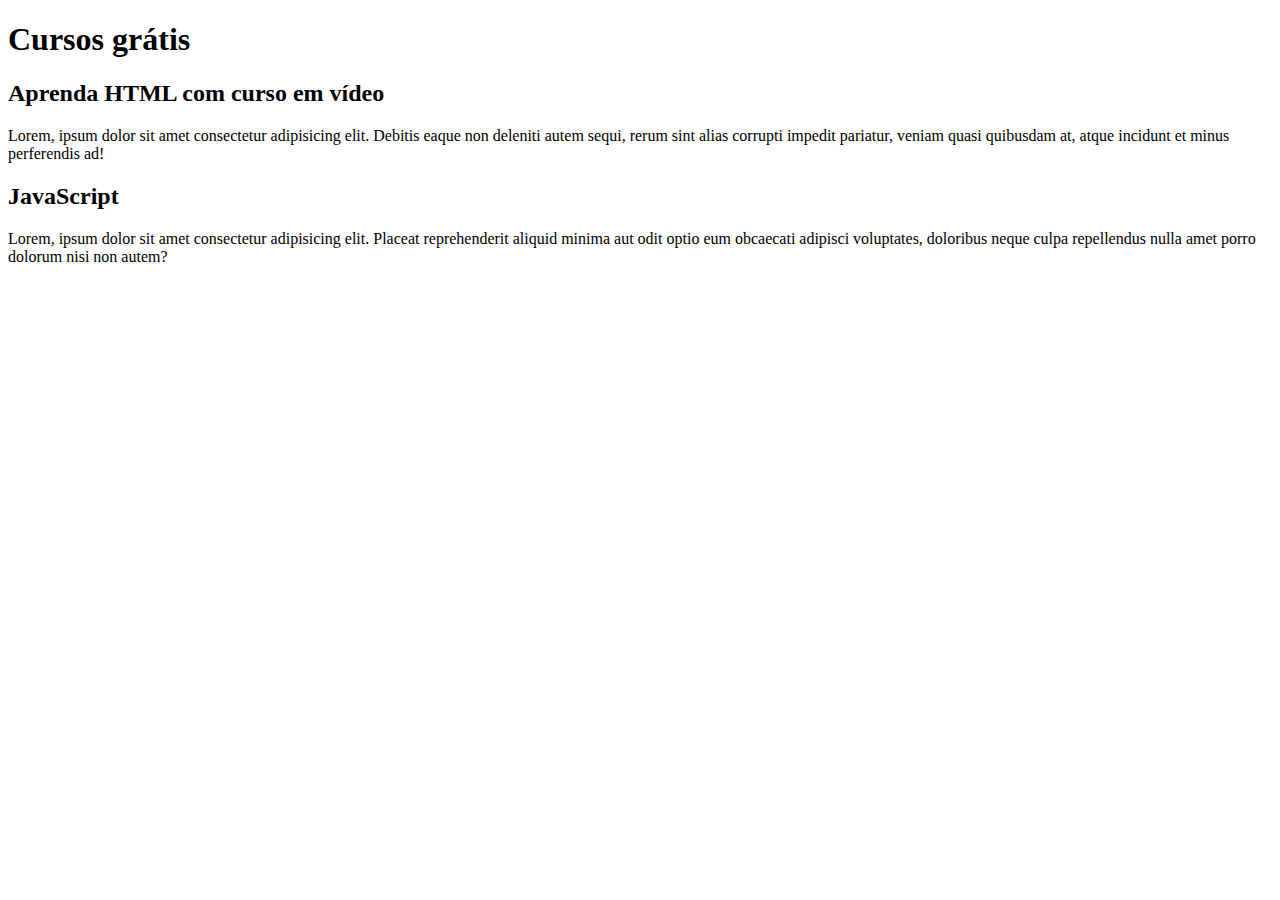
==== index.html @ 6a87cdd6 "Update index.html" ====
<!DOCTYPE html>
<html lang="pt-br">
<head>
    <meta charset="UTF-8">
    <meta name="viewport" content="width=device-width, initial-scale=1.0">
    <title>Meu site</title>
</head>
<body>
    <main></main>
    <header>
        <h1>Cursos grátis</h1>
    </header>
    <article>
        <h2>Aprenda HTML com curso em vídeo</h2>
        <p>Lorem, ipsum dolor sit amet consectetur adipisicing elit. Debitis eaque non deleniti autem sequi, rerum sint alias corrupti impedit pariatur, veniam quasi quibusdam at, atque incidunt et minus perferendis ad!</p>
    </article>
    <article>
        <h2>JavaScript</h2>
        <p>Lorem, ipsum dolor sit amet consectetur adipisicing elit. Placeat reprehenderit aliquid minima aut odit optio eum obcaecati adipisci voluptates, doloribus neque culpa repellendus nulla amet porro dolorum nisi non autem?</p>
    </article>
    
</body>
</html>
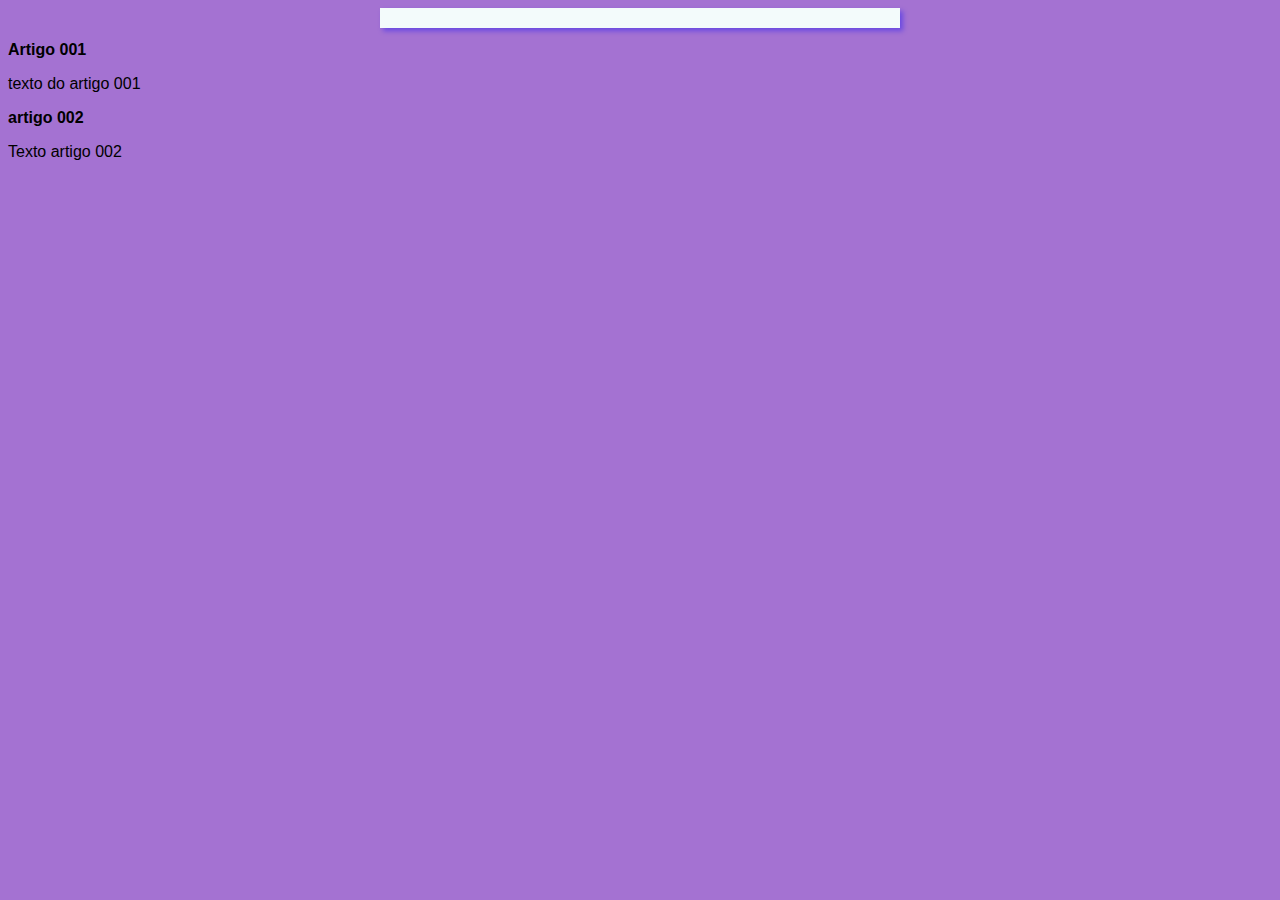
==== commit 458d8679: "Update index.html" ====
--- a/index.html
+++ b/index.html
@@ -3,20 +3,21 @@
 <head>
     <meta charset="UTF-8">
     <meta name="viewport" content="width=device-width, initial-scale=1.0">
-    <title>Meu site</title>
+    <title>Meu primeiro site</title>
+    <link rel="stylesheet" href="estilos/style.css">
 </head>
 <body>
     <main></main>
     <header>
-        <h1>Cursos grátis</h1>
+        <h1></h1>
     </header>
     <article>
-        <h2>Aprenda HTML com curso em vídeo</h2>
-        <p>Lorem, ipsum dolor sit amet consectetur adipisicing elit. Debitis eaque non deleniti autem sequi, rerum sint alias corrupti impedit pariatur, veniam quasi quibusdam at, atque incidunt et minus perferendis ad!</p>
+        <h2>Artigo 001</h2>
+        <p>texto do artigo 001</p>
     </article>
     <article>
-        <h2>JavaScript</h2>
-        <p>Lorem, ipsum dolor sit amet consectetur adipisicing elit. Placeat reprehenderit aliquid minima aut odit optio eum obcaecati adipisci voluptates, doloribus neque culpa repellendus nulla amet porro dolorum nisi non autem?</p>
+        <h2>artigo 002</h2>
+        <p>Texto artigo 002</p>
     </article>
     
 </body>
--- a/estilos/style.css
+++ b/estilos/style.css
@@ -0,0 +1,16 @@
+* {
+    font-family: Arial, Helvetica, sans-serif;
+    font-size: 16px;
+}
+
+body{
+    background-color: rgb(164, 114, 210);
+}
+
+main {
+    background-color: rgb(243, 251, 251);
+    width: 500px; /*largura*/
+    margin: auto;
+    padding: 10px;
+    box-shadow: 3px 3px 5px rgba(0, 0, 255, 0.366);
+}
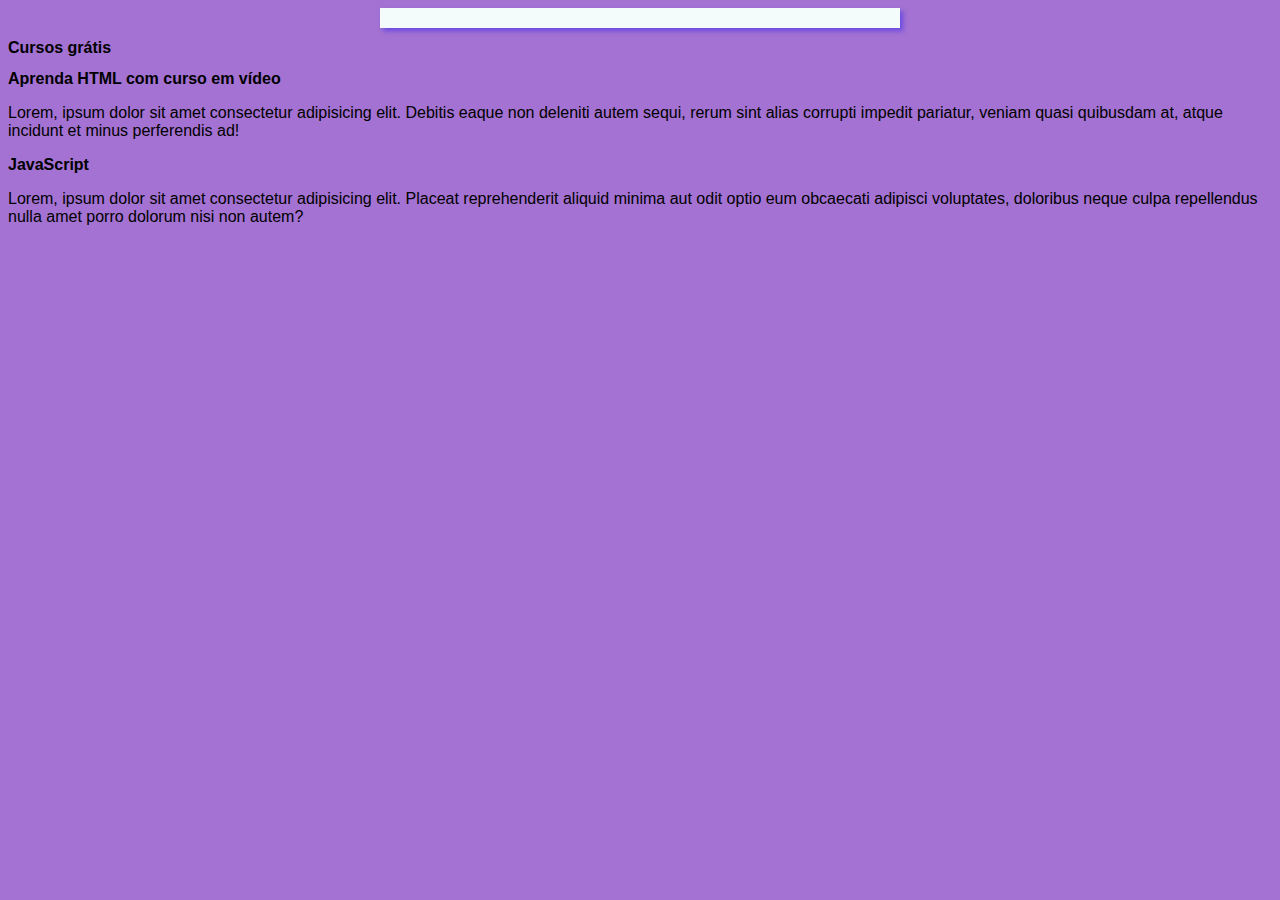
==== commit a8b2d1f1: "Merge branch 'desing'" ====
--- a/index.html
+++ b/index.html
@@ -9,15 +9,15 @@
 <body>
     <main></main>
     <header>
-        <h1></h1>
+        <h1>Cursos grátis</h1>
     </header>
     <article>
-        <h2>Artigo 001</h2>
-        <p>texto do artigo 001</p>
+        <h2>Aprenda HTML com curso em vídeo</h2>
+        <p>Lorem, ipsum dolor sit amet consectetur adipisicing elit. Debitis eaque non deleniti autem sequi, rerum sint alias corrupti impedit pariatur, veniam quasi quibusdam at, atque incidunt et minus perferendis ad!</p>
     </article>
     <article>
-        <h2>artigo 002</h2>
-        <p>Texto artigo 002</p>
+        <h2>JavaScript</h2>
+        <p>Lorem, ipsum dolor sit amet consectetur adipisicing elit. Placeat reprehenderit aliquid minima aut odit optio eum obcaecati adipisci voluptates, doloribus neque culpa repellendus nulla amet porro dolorum nisi non autem?</p>
     </article>
     
 </body>
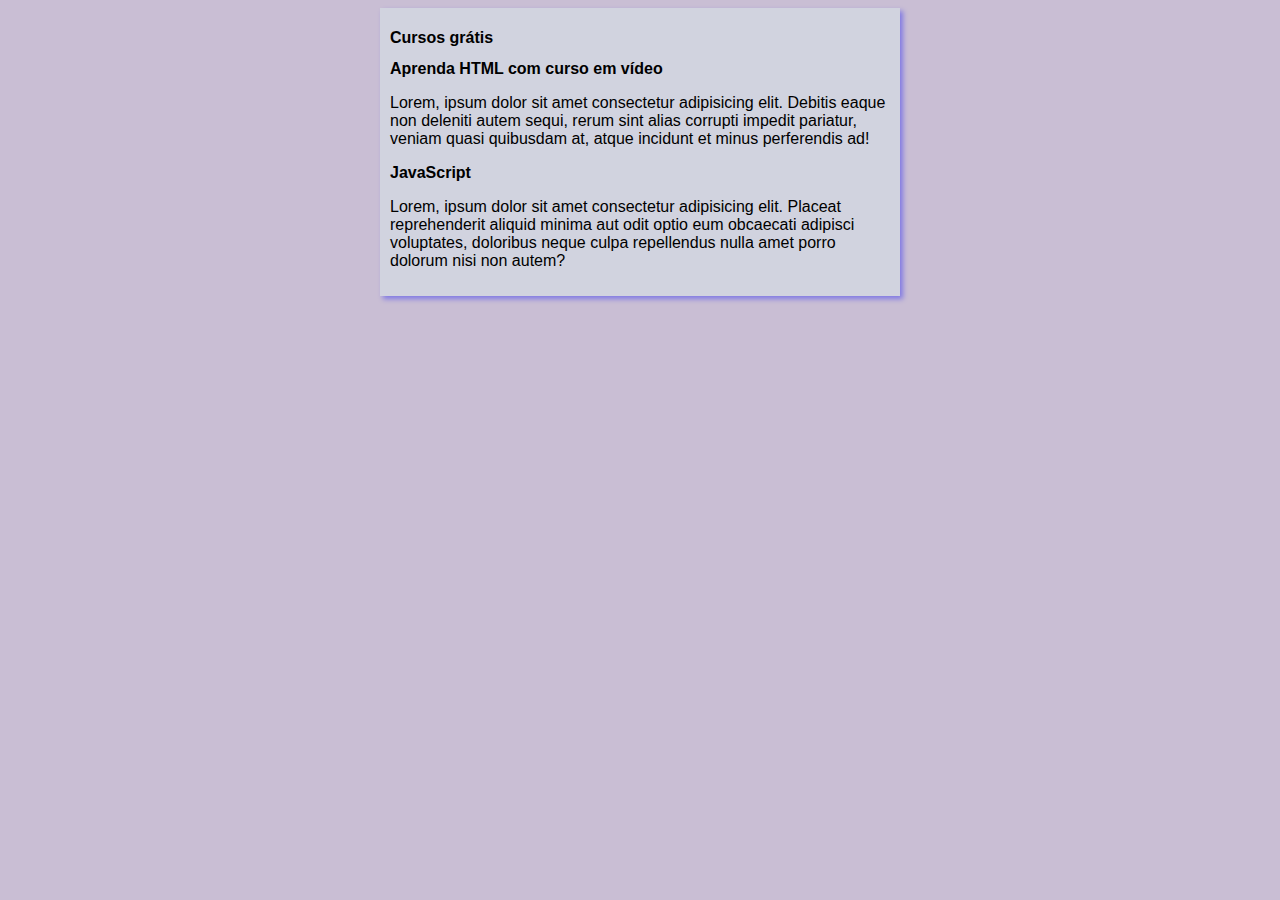
==== commit 9bbe80f7: "alteração no main" ====
--- a/index.html
+++ b/index.html
@@ -7,18 +7,18 @@
     <link rel="stylesheet" href="estilos/style.css">
 </head>
 <body>
-    <main></main>
-    <header>
-        <h1>Cursos grátis</h1>
-    </header>
-    <article>
-        <h2>Aprenda HTML com curso em vídeo</h2>
-        <p>Lorem, ipsum dolor sit amet consectetur adipisicing elit. Debitis eaque non deleniti autem sequi, rerum sint alias corrupti impedit pariatur, veniam quasi quibusdam at, atque incidunt et minus perferendis ad!</p>
-    </article>
-    <article>
-        <h2>JavaScript</h2>
-        <p>Lorem, ipsum dolor sit amet consectetur adipisicing elit. Placeat reprehenderit aliquid minima aut odit optio eum obcaecati adipisci voluptates, doloribus neque culpa repellendus nulla amet porro dolorum nisi non autem?</p>
-    </article>
-    
+    <main>
+        <header>
+            <h1>Cursos grátis</h1>
+        </header>
+        <article>
+            <h2>Aprenda HTML com curso em vídeo</h2>
+            <p>Lorem, ipsum dolor sit amet consectetur adipisicing elit. Debitis eaque non deleniti autem sequi, rerum sint alias corrupti impedit pariatur, veniam quasi quibusdam at, atque incidunt et minus perferendis ad!</p>
+        </article>
+        <article>
+            <h2>JavaScript</h2>
+            <p>Lorem, ipsum dolor sit amet consectetur adipisicing elit. Placeat reprehenderit aliquid minima aut odit optio eum obcaecati adipisci voluptates, doloribus neque culpa repellendus nulla amet porro dolorum nisi non autem?</p>
+        </article>
+    </main>
 </body>
 </html>--- a/estilos/style.css
+++ b/estilos/style.css
@@ -4,12 +4,12 @@
 }
 
 body{
-    background-color: rgb(164, 114, 210);
+    background-color: rgb(201, 190, 212);
 }
 
 main {
-    background-color: rgb(243, 251, 251);
-    width: 500px; /*largura*/
+    background-color: rgba(218, 235, 235, 0.458);
+    width: 500px;
     margin: auto;
     padding: 10px;
     box-shadow: 3px 3px 5px rgba(0, 0, 255, 0.366);
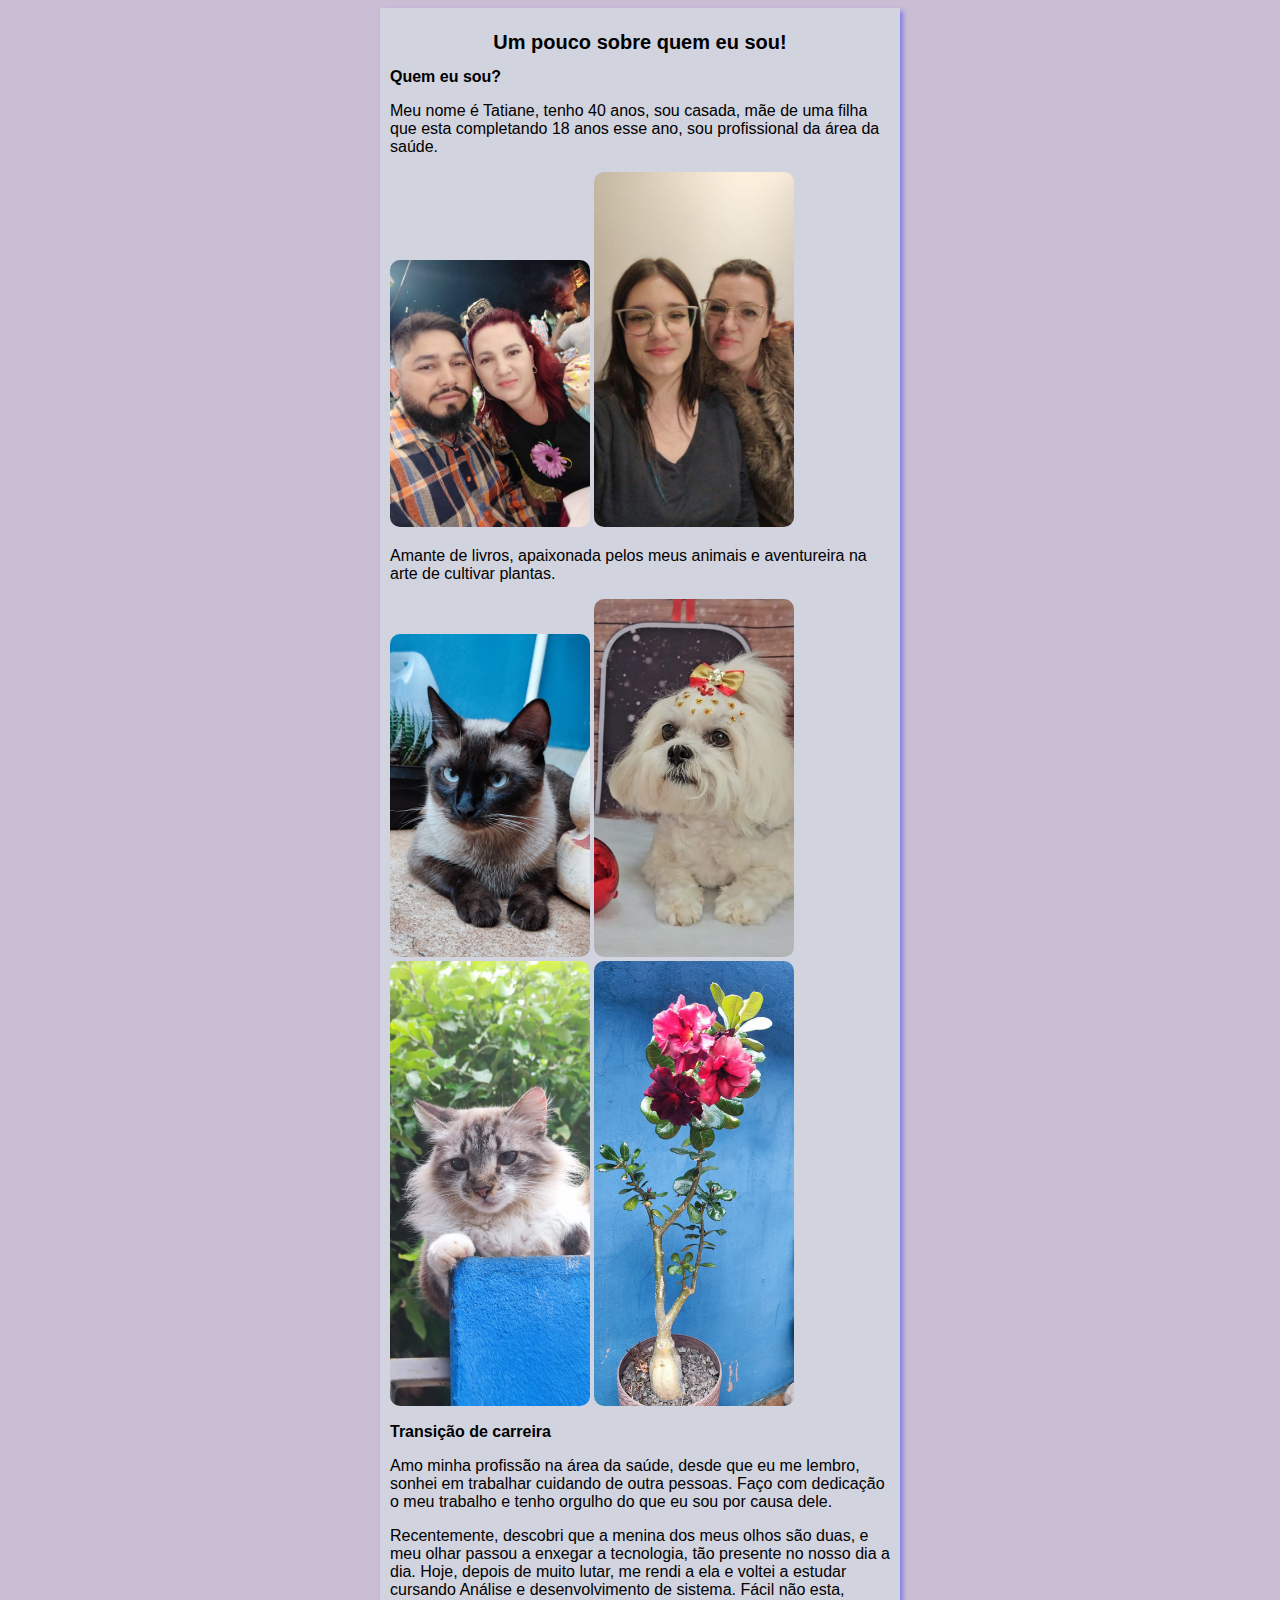
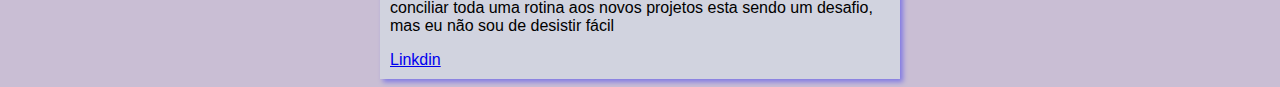
==== commit a23532d3: "imagens" ====
--- a/index.html
+++ b/index.html
@@ -9,16 +9,25 @@
 <body>
     <main>
         <header>
-            <h1>Cursos grátis</h1>
+            <h1>Um pouco sobre quem eu sou!</h1>
         </header>
         <article>
-            <h2>Aprenda HTML com curso em vídeo</h2>
-            <p>Lorem, ipsum dolor sit amet consectetur adipisicing elit. Debitis eaque non deleniti autem sequi, rerum sint alias corrupti impedit pariatur, veniam quasi quibusdam at, atque incidunt et minus perferendis ad!</p>
+            <h2>Quem eu sou?</h2>
+            <p>Meu nome é Tatiane, tenho 40 anos, sou casada, mãe de uma filha que esta completando 18 anos esse ano, sou profissional da área da saúde.</p>
+            <img src="imagens/tati-luiz.jpg" alt="Tatiane e Luiz">
+            <img src="imagens/tati-duda.jpeg" alt="Tatiane e Maria Eduarda">
+            <p>Amante de livros, apaixonada pelos meus animais e aventureira na arte de cultivar plantas.</p>
+            <img src="imagens/Gael.jpeg" alt="">
+            <img src="imagens/Mel.jpeg" alt="">
+            <img src="imagens/Lilo.jpeg" alt="">
+            <img src="imagens/Planta 04.jpeg" alt="">
         </article>
         <article>
-            <h2>JavaScript</h2>
-            <p>Lorem, ipsum dolor sit amet consectetur adipisicing elit. Placeat reprehenderit aliquid minima aut odit optio eum obcaecati adipisci voluptates, doloribus neque culpa repellendus nulla amet porro dolorum nisi non autem?</p>
+            <h2>Transição de carreira</h2>
+            <p>Amo minha profissão na área da saúde, desde que eu me lembro, sonhei em trabalhar cuidando de outra pessoas. Faço com dedicação o meu trabalho e tenho orgulho do que eu sou por causa dele.</p>
+            <p>Recentemente, descobri que a menina dos meus olhos são duas, e meu olhar passou a enxegar a tecnologia, tão presente no nosso dia a dia. Hoje, depois de muito lutar, me rendi a ela e voltei a estudar cursando Análise e desenvolvimento de sistema. Fácil não esta, conciliar toda uma rotina aos novos projetos esta sendo um desafio, mas eu não sou de desistir fácil </p>
         </article>
+        <a href="https://www.linkedin.com/in/tatiane-greijo-795155212/">Linkdin</a>
     </main>
 </body>
 </html>--- a/estilos/style.css
+++ b/estilos/style.css
@@ -14,3 +14,17 @@
     padding: 10px;
     box-shadow: 3px 3px 5px rgba(0, 0, 255, 0.366);
 }
+
+h1 {
+    font-size: 20px;
+    text-align: center;
+}
+
+img {
+    text-align: center;
+    width: 200px;
+    border-radius: 10px;
+    margin: auto;
+    
+}
+
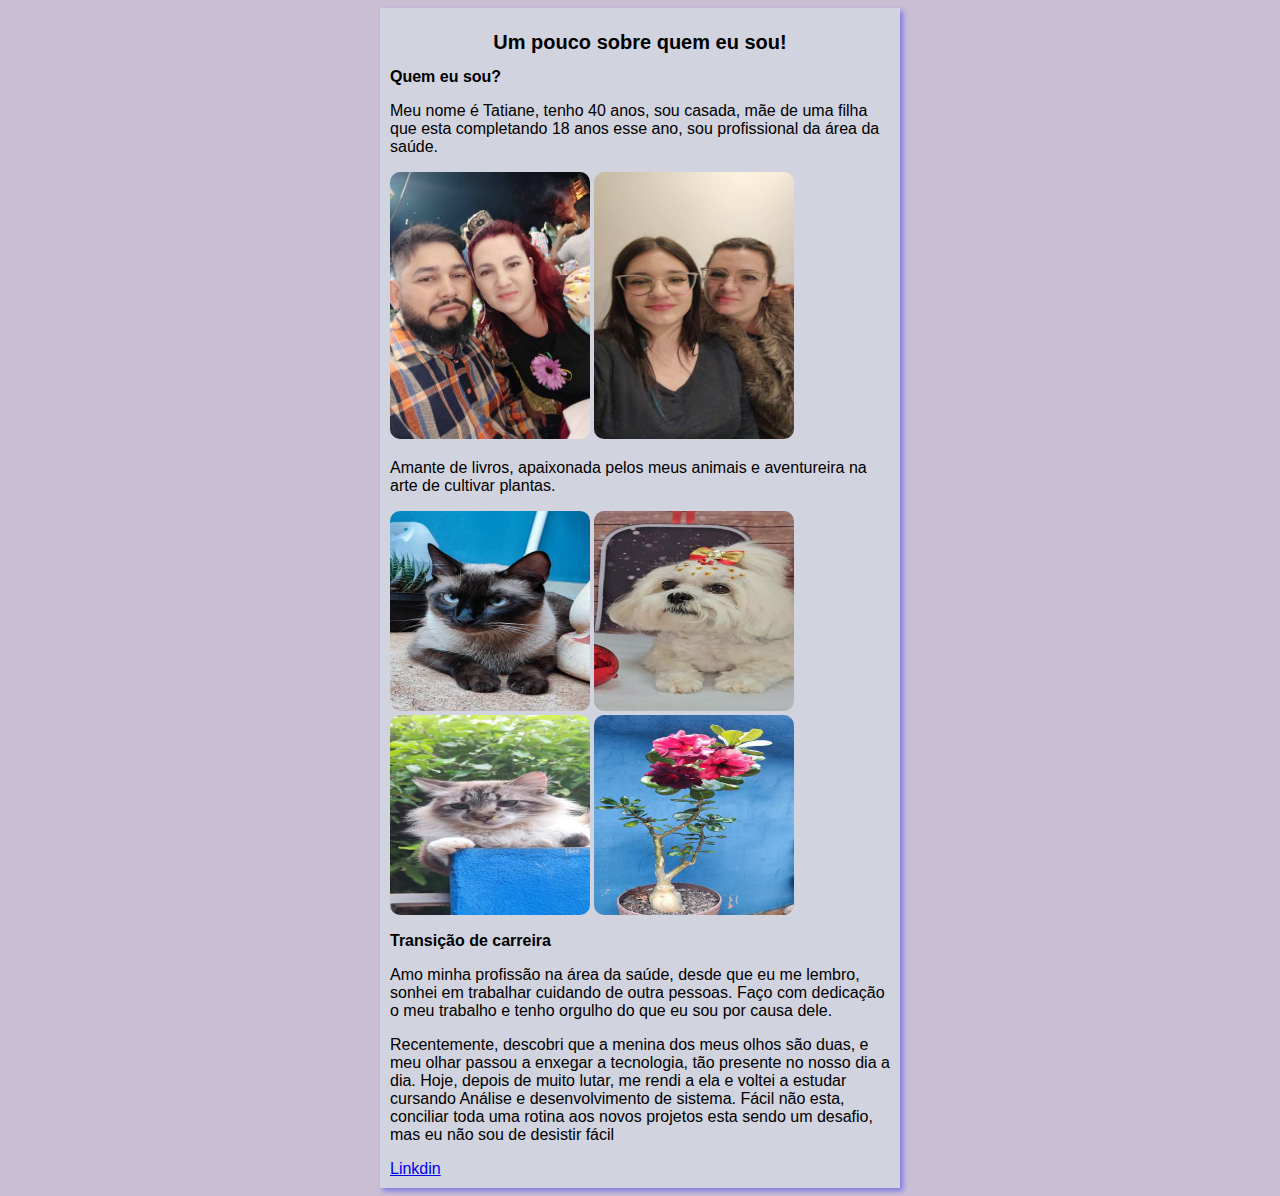
==== commit d9440940: "alterações img" ====
--- a/index.html
+++ b/index.html
@@ -15,12 +15,12 @@
             <h2>Quem eu sou?</h2>
             <p>Meu nome é Tatiane, tenho 40 anos, sou casada, mãe de uma filha que esta completando 18 anos esse ano, sou profissional da área da saúde.</p>
             <img src="imagens/tati-luiz.jpg" alt="Tatiane e Luiz">
-            <img src="imagens/tati-duda.jpeg" alt="Tatiane e Maria Eduarda">
+            <img src="imagens/Duda Tati.jpg" alt="">
             <p>Amante de livros, apaixonada pelos meus animais e aventureira na arte de cultivar plantas.</p>
-            <img src="imagens/Gael.jpeg" alt="">
-            <img src="imagens/Mel.jpeg" alt="">
-            <img src="imagens/Lilo.jpeg" alt="">
-            <img src="imagens/Planta 04.jpeg" alt="">
+            <img src="imagens/Gael 1.jpg" alt="">
+            <img src="imagens/Mel 2.jpg" alt="">
+            <img src="imagens/Lilo 2.jpg" alt="">
+            <img src="imagens/Planta 041.jpg" alt="">
         </article>
         <article>
             <h2>Transição de carreira</h2>
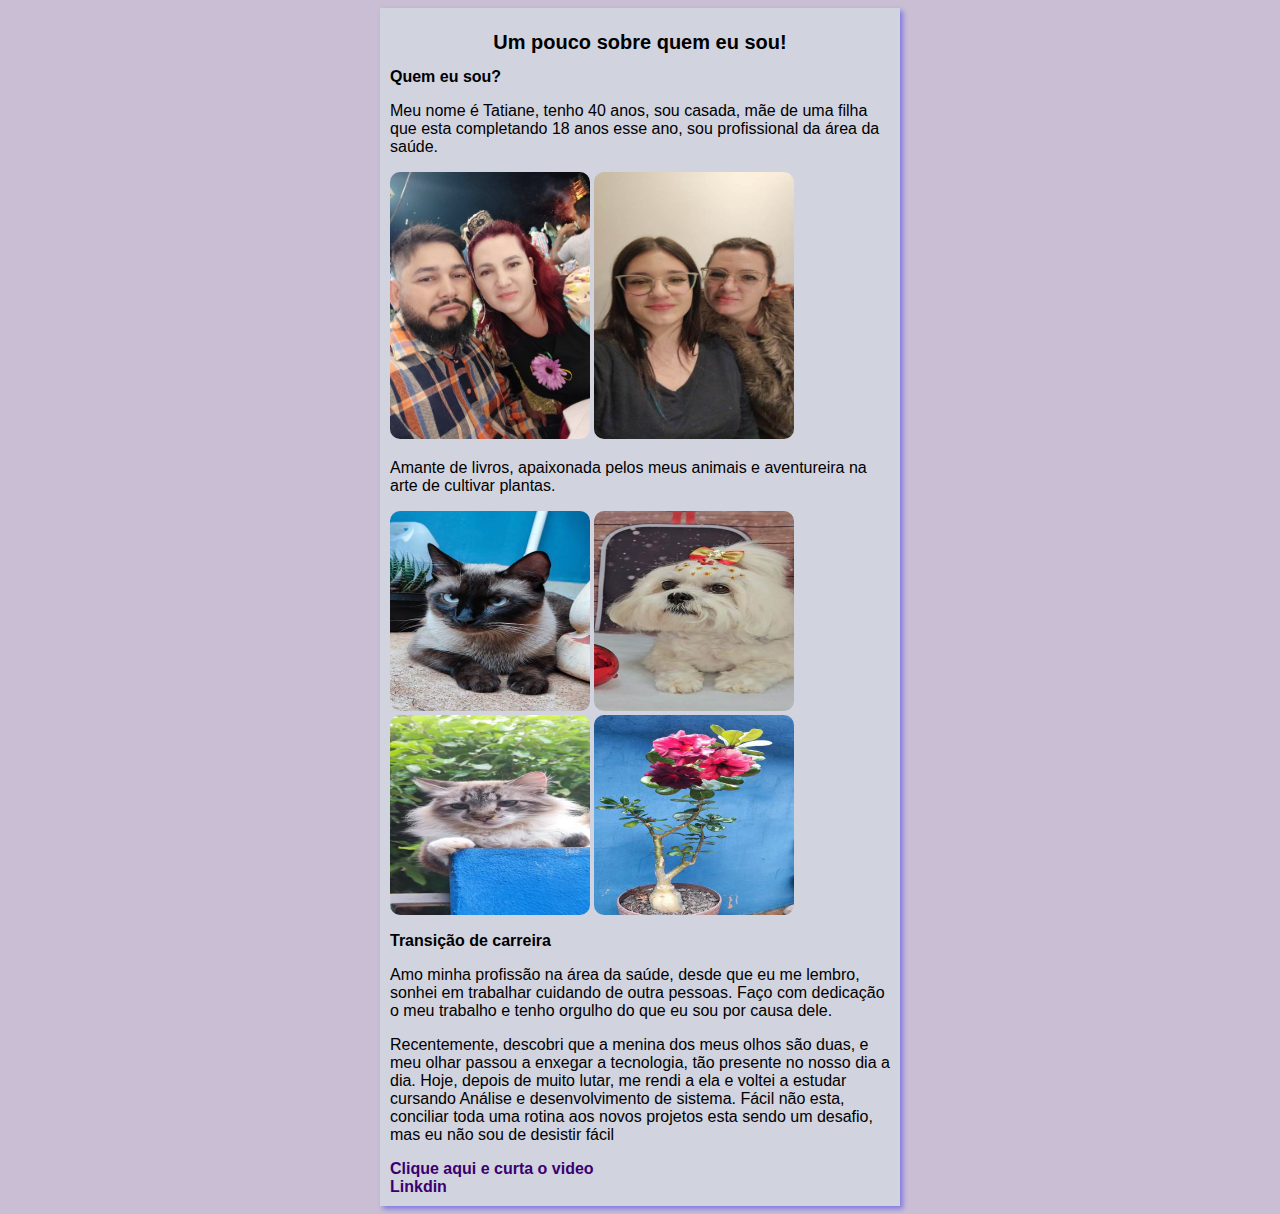
==== commit c5fd6e66: "05fevereiro2024" ====
--- a/index.html
+++ b/index.html
@@ -15,17 +15,18 @@
             <h2>Quem eu sou?</h2>
             <p>Meu nome é Tatiane, tenho 40 anos, sou casada, mãe de uma filha que esta completando 18 anos esse ano, sou profissional da área da saúde.</p>
             <img src="imagens/tati-luiz.jpg" alt="Tatiane e Luiz">
-            <img src="imagens/Duda Tati.jpg" alt="">
+            <img src="imagens/Duda Tati.jpg" alt="Duda e Tati">
             <p>Amante de livros, apaixonada pelos meus animais e aventureira na arte de cultivar plantas.</p>
-            <img src="imagens/Gael 1.jpg" alt="">
-            <img src="imagens/Mel 2.jpg" alt="">
-            <img src="imagens/Lilo 2.jpg" alt="">
-            <img src="imagens/Planta 041.jpg" alt="">
+            <img src="imagens/Gael 1.jpg" alt="gato">
+            <img src="imagens/Mel 2.jpg" alt="cachorra">
+            <img src="imagens/Lilo 2.jpg" alt="gata">
+            <img src="imagens/Planta 041.jpg" alt="flor do deserto">
         </article>
         <article>
             <h2>Transição de carreira</h2>
             <p>Amo minha profissão na área da saúde, desde que eu me lembro, sonhei em trabalhar cuidando de outra pessoas. Faço com dedicação o meu trabalho e tenho orgulho do que eu sou por causa dele.</p>
             <p>Recentemente, descobri que a menina dos meus olhos são duas, e meu olhar passou a enxegar a tecnologia, tão presente no nosso dia a dia. Hoje, depois de muito lutar, me rendi a ela e voltei a estudar cursando Análise e desenvolvimento de sistema. Fácil não esta, conciliar toda uma rotina aos novos projetos esta sendo um desafio, mas eu não sou de desistir fácil </p>
+            <a href="musica.html">Clique aqui e curta o video</a>
         </article>
         <a href="https://www.linkedin.com/in/tatiane-greijo-795155212/">Linkdin</a>
     </main>
--- a/estilos/style.css
+++ b/estilos/style.css
@@ -28,3 +28,8 @@
     
 }
 
+a {
+    text-decoration: none;
+    font-weight: bold;
+    color: rgb(58, 0, 112);
+}